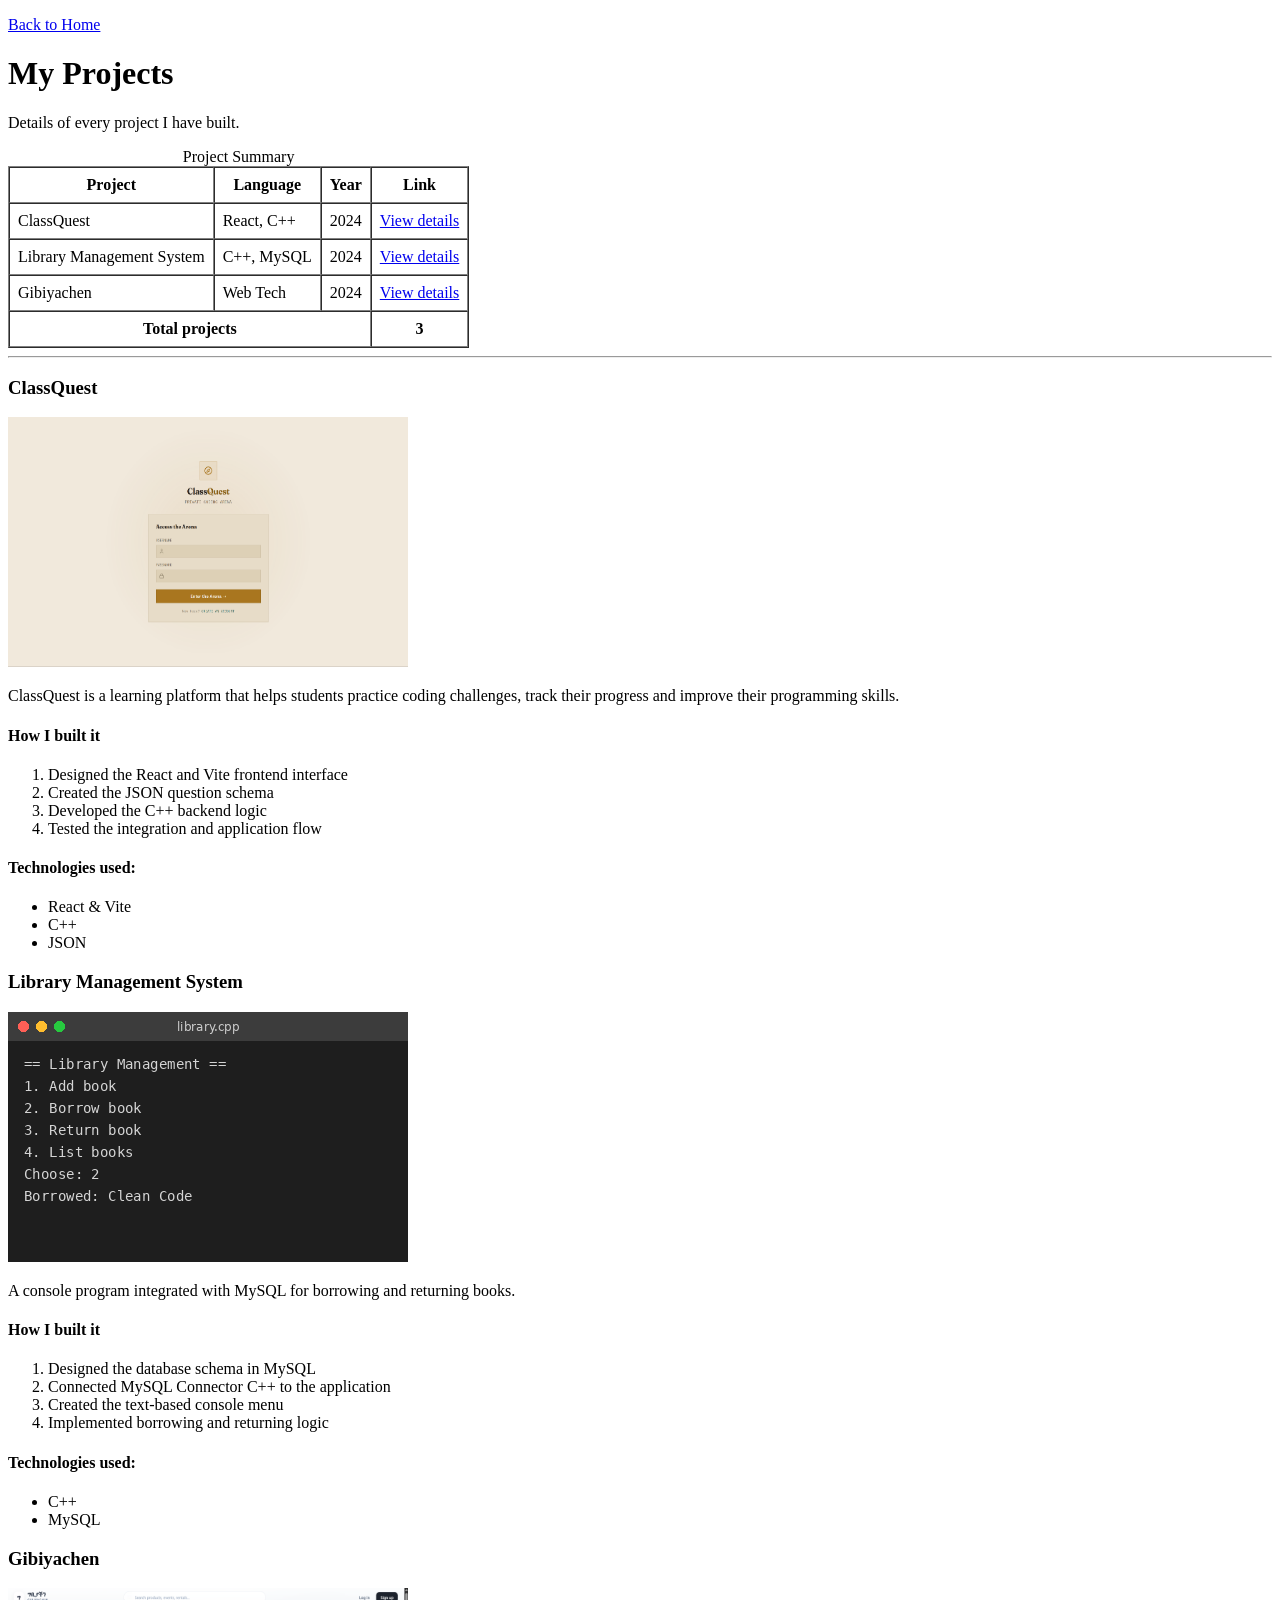
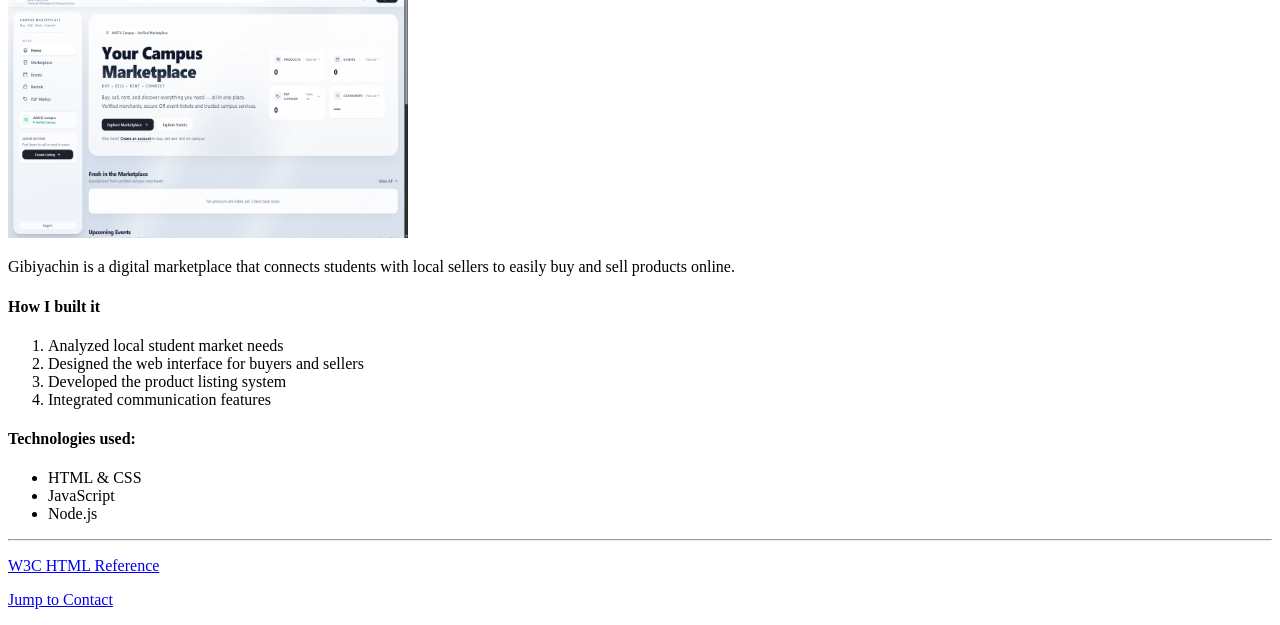
==== projects.html @ e8ac5df3 "Add projects page with project summaries and details - Created a new HTML file for the projects page" ====
<!DOCTYPE html>
<html lang="en">
<head>
    <meta charset="UTF-8">
    <title>Projects | Eyob Arega</title>
    <link rel="icon" type="image/png" href="images/favicon.png">
</head>
<body>
    <p><a href="index.html">Back to Home</a></p>
    <h1>My Projects</h1>
    <p>Details of every project I have built.</p>

    <!-- Lab 7: Project Summary Table -->
    <table border="1" cellpadding="8" cellspacing="0">
        <caption>Project Summary</caption>
        <thead>
            <tr>
                <th>Project</th>
                <th>Language</th>
                <th>Year</th>
                <th>Link</th>
            </tr>
        </thead>
        <tbody>
            <tr>
                <td>ClassQuest</td>
                <td>React, C++</td>
                <td>2024</td>
                <td><a href="#classquest">View details</a></td>
            </tr>
            <tr>
                <td>Library Management System</td>
                <td>C++, MySQL</td>
                <td>2024</td>
                <td><a href="#library">View details</a></td>
            </tr>
            <tr>
                <td>Gibiyachen</td>
                <td>Web Tech</td>
                <td>2024</td>
                <td><a href="#gibiyachen">View details</a></td>
            </tr>
        </tbody>
        <tfoot>
            <tr>
                <th colspan="3">Total projects</th>
                <th>3</th>
            </tr>
        </tfoot>
    </table>
    <hr>

    <!-- Lab 5 & 6: Project Details with Images and Lists -->
    <h3 id="classquest">ClassQuest</h3>
    <img src="images/classquest-project.png" alt="Screenshot of ClassQuest interface" width="400" height="250">
    <p>ClassQuest is a learning platform that helps students practice coding challenges, track their progress and improve their programming skills.</p>
    
    <h4>How I built it</h4>
    <ol>
        <li>Designed the React and Vite frontend interface</li>
        <li>Created the JSON question schema</li>
        <li>Developed the C++ backend logic</li>
        <li>Tested the integration and application flow</li>
    </ol>
    <h4>Technologies used:</h4>
    <ul>
        <li>React & Vite</li>
        <li>C++</li>
        <li>JSON</li>
    </ul>
    
    <h3 id="library">Library Management System</h3>
    <img src="images/project-library.png" alt="Screenshot of Library Management System console" width="400" height="250">
    <p>A console program integrated with MySQL for borrowing and returning books.</p>
    
    <h4>How I built it</h4>
    <ol>
        <li>Designed the database schema in MySQL</li>
        <li>Connected MySQL Connector C++ to the application</li>
        <li>Created the text-based console menu</li>
        <li>Implemented borrowing and returning logic</li>
    </ol>
    <h4>Technologies used:</h4>
    <ul>
        <li>C++</li>
        <li>MySQL</li>
    </ul>

    <h3 id="gibiyachen">Gibiyachen</h3>
    <img src="images/project-gibiyachen.png" alt="Screenshot of Gibiyachen digital marketplace" width="400" height="250">
    <p>Gibiyachin is a digital marketplace that connects students with local sellers to easily buy and sell products online.</p>

    <h4>How I built it</h4>
    <ol>
        <li>Analyzed local student market needs</li>
        <li>Designed the web interface for buyers and sellers</li>
        <li>Developed the product listing system</li>
        <li>Integrated communication features</li>
    </ol>
    <h4>Technologies used:</h4>
    <ul>
        <li>HTML & CSS</li>
        <li>JavaScript</li>
        <li>Node.js</li>
    </ul>
    <hr>

    <!-- Lab 4: External and In-page Links -->
    <p><a href="https://www.w3.org/">W3C HTML Reference</a></p>
    <p><a href="index.html#contact">Jump to Contact</a></p>
</body>
</html>
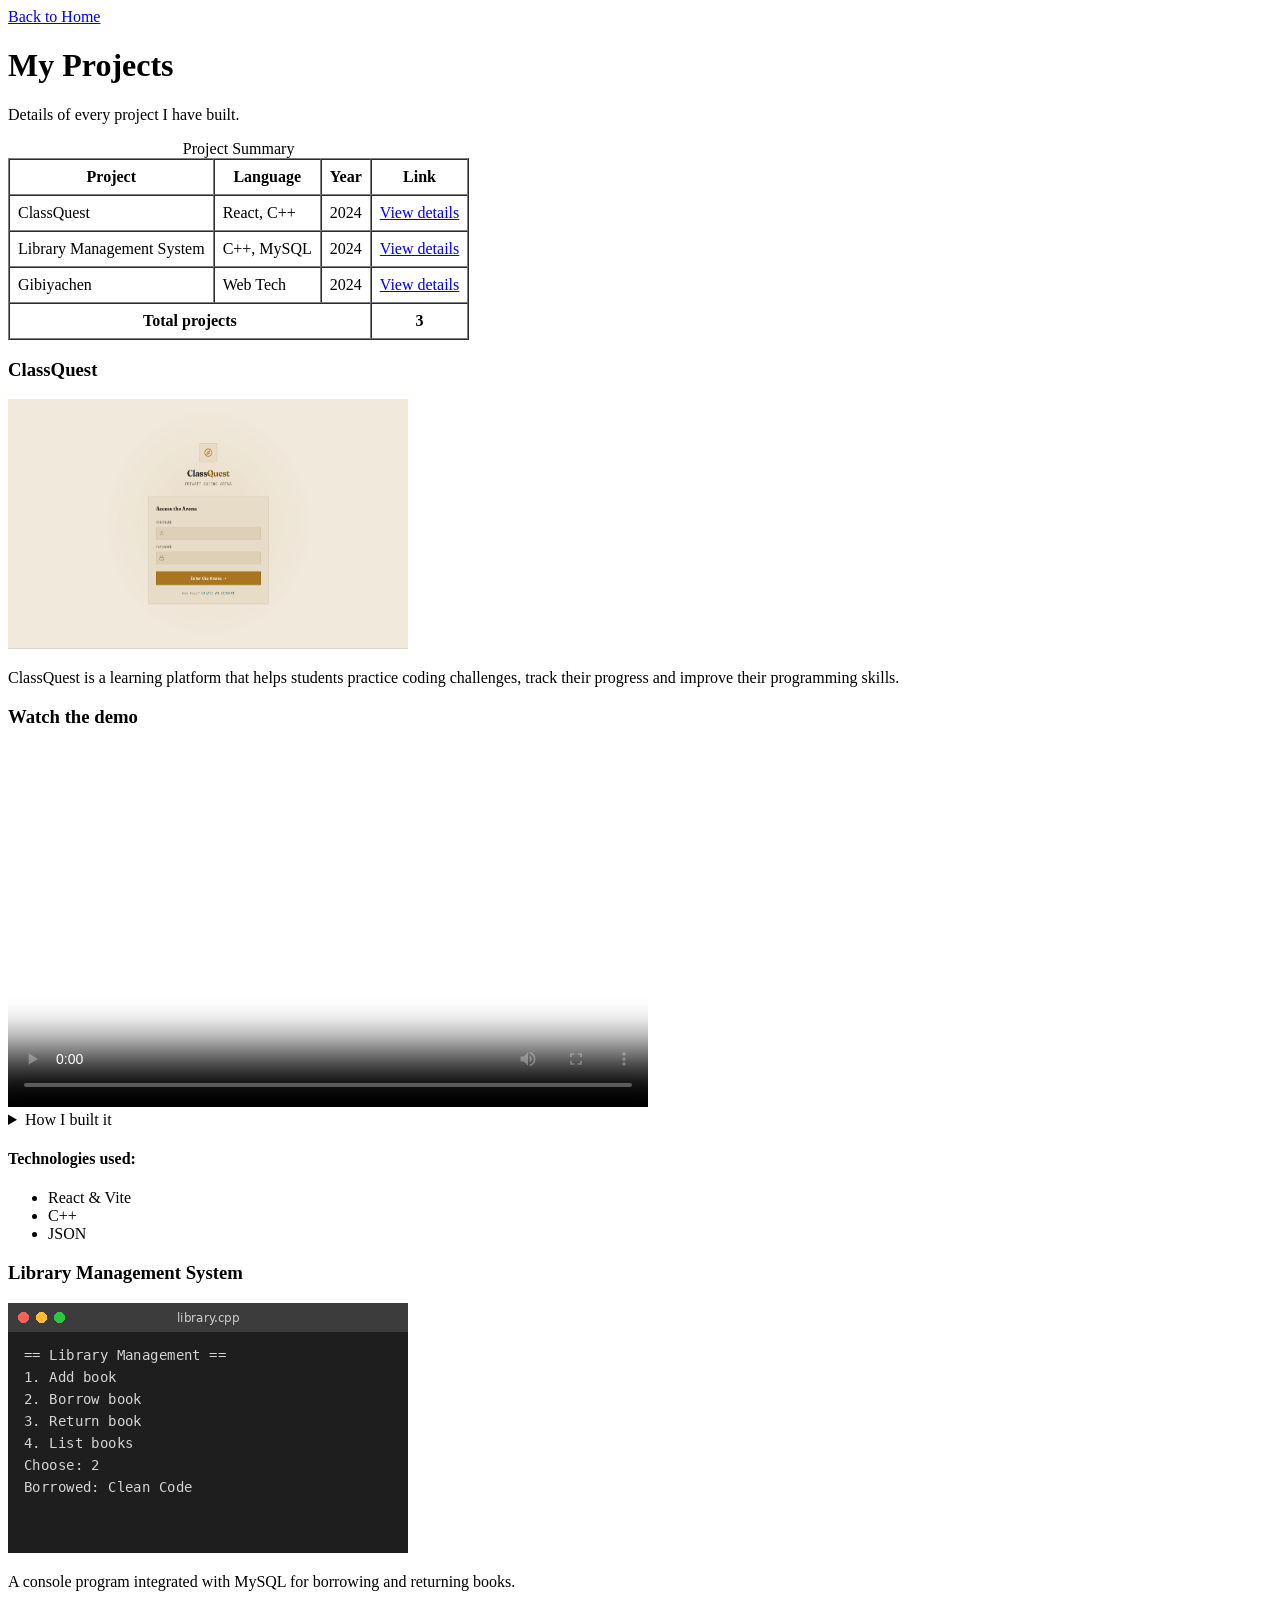
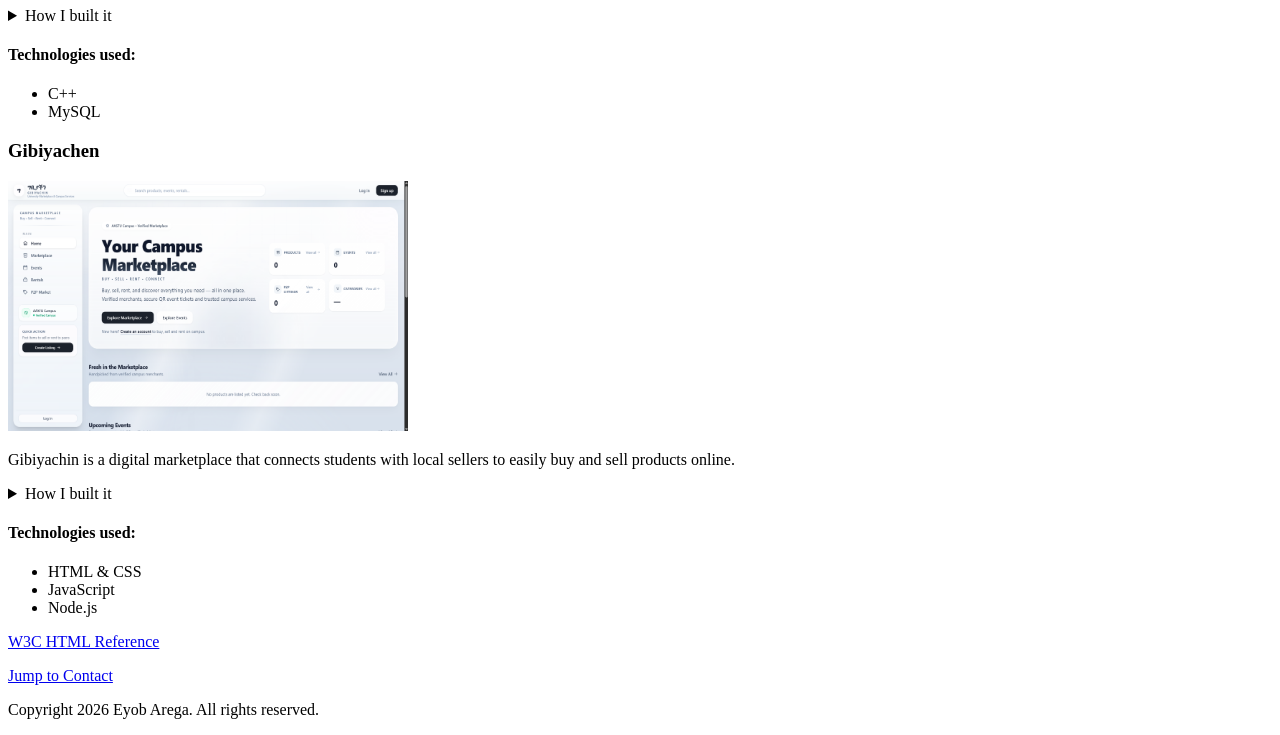
==== commit bc31a2f8: "Complete Lab 11: add audio introduction, video demo with captions, and iframe embeds" ====
--- a/projects.html
+++ b/projects.html
@@ -2,111 +2,143 @@
 <html lang="en">
 <head>
     <meta charset="UTF-8">
+    <meta name="viewport" content="width=device-width, initial-scale=1.0">
+    <meta name="description" content="Projects portfolio of Eyob Arega, featuring ClassQuest, Library Management System, and Gibiyachen.">
     <title>Projects | Eyob Arega</title>
     <link rel="icon" type="image/png" href="images/favicon.png">
 </head>
 <body>
-    <p><a href="index.html">Back to Home</a></p>
-    <h1>My Projects</h1>
-    <p>Details of every project I have built.</p>
+    <header>
+        <nav>
+            <a href="index.html">Back to Home</a>
+        </nav>
+    </header>
+    
+    <main>
+        <h1>My Projects</h1>
+        <p>Details of every project I have built.</p>
 
-    <!-- Lab 7: Project Summary Table -->
-    <table border="1" cellpadding="8" cellspacing="0">
-        <caption>Project Summary</caption>
-        <thead>
-            <tr>
-                <th>Project</th>
-                <th>Language</th>
-                <th>Year</th>
-                <th>Link</th>
-            </tr>
-        </thead>
-        <tbody>
-            <tr>
-                <td>ClassQuest</td>
-                <td>React, C++</td>
-                <td>2024</td>
-                <td><a href="#classquest">View details</a></td>
-            </tr>
-            <tr>
-                <td>Library Management System</td>
-                <td>C++, MySQL</td>
-                <td>2024</td>
-                <td><a href="#library">View details</a></td>
-            </tr>
-            <tr>
-                <td>Gibiyachen</td>
-                <td>Web Tech</td>
-                <td>2024</td>
-                <td><a href="#gibiyachen">View details</a></td>
-            </tr>
-        </tbody>
-        <tfoot>
-            <tr>
-                <th colspan="3">Total projects</th>
-                <th>3</th>
-            </tr>
-        </tfoot>
-    </table>
-    <hr>
+        <table border="1" cellpadding="8" cellspacing="0">
+            <caption>Project Summary</caption>
+            <thead>
+                <tr>
+                    <th>Project</th>
+                    <th>Language</th>
+                    <th>Year</th>
+                    <th>Link</th>
+                </tr>
+            </thead>
+            <tbody>
+                <tr>
+                    <td>ClassQuest</td>
+                    <td>React, C++</td>
+                    <td><time datetime="2024">2024</time></td>
+                    <td><a href="#classquest">View details</a></td>
+                </tr>
+                <tr>
+                    <td>Library Management System</td>
+                    <td>C++, MySQL</td>
+                    <td><time datetime="2024">2024</time></td>
+                    <td><a href="#library">View details</a></td>
+                </tr>
+                <tr>
+                    <td>Gibiyachen</td>
+                    <td>Web Tech</td>
+                    <td><time datetime="2024">2024</time></td>
+                    <td><a href="#gibiyachen">View details</a></td>
+                </tr>
+            </tbody>
+            <tfoot>
+                <tr>
+                    <th colspan="3">Total projects</th>
+                    <th>3</th>
+                </tr>
+            </tfoot>
+        </table>
 
-    <!-- Lab 5 & 6: Project Details with Images and Lists -->
-    <h3 id="classquest">ClassQuest</h3>
-    <img src="images/classquest-project.png" alt="Screenshot of ClassQuest interface" width="400" height="250">
-    <p>ClassQuest is a learning platform that helps students practice coding challenges, track their progress and improve their programming skills.</p>
-    
-    <h4>How I built it</h4>
-    <ol>
-        <li>Designed the React and Vite frontend interface</li>
-        <li>Created the JSON question schema</li>
-        <li>Developed the C++ backend logic</li>
-        <li>Tested the integration and application flow</li>
-    </ol>
-    <h4>Technologies used:</h4>
-    <ul>
-        <li>React & Vite</li>
-        <li>C++</li>
-        <li>JSON</li>
-    </ul>
-    
-    <h3 id="library">Library Management System</h3>
-    <img src="images/project-library.png" alt="Screenshot of Library Management System console" width="400" height="250">
-    <p>A console program integrated with MySQL for borrowing and returning books.</p>
-    
-    <h4>How I built it</h4>
-    <ol>
-        <li>Designed the database schema in MySQL</li>
-        <li>Connected MySQL Connector C++ to the application</li>
-        <li>Created the text-based console menu</li>
-        <li>Implemented borrowing and returning logic</li>
-    </ol>
-    <h4>Technologies used:</h4>
-    <ul>
-        <li>C++</li>
-        <li>MySQL</li>
-    </ul>
+        <!-- Lab 8: Project Details wrapped in <article> -->
+        <article id="classquest">
+            <h3>ClassQuest</h3>
+            <img src="images/classquest-project.png" alt="Screenshot of ClassQuest interface" width="400" height="250">
+            <p>ClassQuest is a learning platform that helps students practice coding challenges, track their progress and improve their programming skills.</p>
+            
+            <h3>Watch the demo</h3>
+            <video controls poster="images/project-demo-poster.jpg" width="640" height="360">
+                <source src="media/project-demo.mp4" type="video/mp4">
+                <source src="media/project-demo.webm" type="video/webm">
+                <track src="media/project-demo.vtt" kind="captions" srclang="en" label="English" default>
+                Your browser does not support the video tag.
+            </video>
 
-    <h3 id="gibiyachen">Gibiyachen</h3>
-    <img src="images/project-gibiyachen.png" alt="Screenshot of Gibiyachen digital marketplace" width="400" height="250">
-    <p>Gibiyachin is a digital marketplace that connects students with local sellers to easily buy and sell products online.</p>
+            <details>
+                <summary>How I built it</summary>
+                <ol>
+                    <li>Designed the React and Vite frontend interface</li>
+                    <li>Created the JSON question schema</li>
+                    <li>Developed the C++ backend logic</li>
+                    <li>Tested the integration and application flow</li>
+                </ol>
+            </details>
+            
+            <h4>Technologies used:</h4>
+            <ul>
+                <li>React & Vite</li>
+                <li>C++</li>
+                <li>JSON</li>
+            </ul>
+        </article>
+        
+        <article id="library">
+            <h3>Library Management System</h3>
+            <img src="images/project-library.png" alt="Screenshot of Library Management System console" width="400" height="250">
+            <p>A console program integrated with MySQL for borrowing and returning books.</p>
+            
+            <details>
+                <summary>How I built it</summary>
+                <ol>
+                    <li>Designed the database schema in MySQL</li>
+                    <li>Connected MySQL Connector C++ to the application</li>
+                    <li>Created the text-based console menu</li>
+                    <li>Implemented borrowing and returning logic</li>
+                </ol>
+            </details>
+            
+            <h4>Technologies used:</h4>
+            <ul>
+                <li>C++</li>
+                <li>MySQL</li>
+            </ul>
+        </article>
 
-    <h4>How I built it</h4>
-    <ol>
-        <li>Analyzed local student market needs</li>
-        <li>Designed the web interface for buyers and sellers</li>
-        <li>Developed the product listing system</li>
-        <li>Integrated communication features</li>
-    </ol>
-    <h4>Technologies used:</h4>
-    <ul>
-        <li>HTML & CSS</li>
-        <li>JavaScript</li>
-        <li>Node.js</li>
-    </ul>
-    <hr>
+        <article id="gibiyachen">
+            <h3>Gibiyachen</h3>
+            <img src="images/project-gibiyachen.png" alt="Screenshot of Gibiyachen digital marketplace" width="400" height="250">
+            <p>Gibiyachin is a digital marketplace that connects students with local sellers to easily buy and sell products online.</p>
 
-    <!-- Lab 4: External and In-page Links -->
-    <p><a href="https://www.w3.org/">W3C HTML Reference</a></p>
-    <p><a href="index.html#contact">Jump to Contact</a></p>
+            <details>
+                <summary>How I built it</summary>
+                <ol>
+                    <li>Analyzed local student market needs</li>
+                    <li>Designed the web interface for buyers and sellers</li>
+                    <li>Developed the product listing system</li>
+                    <li>Integrated communication features</li>
+                </ol>
+            </details>
+            
+            <h4>Technologies used:</h4>
+            <ul>
+                <li>HTML & CSS</li>
+                <li>JavaScript</li>
+                <li>Node.js</li>
+            </ul>
+        </article>
+
+        <p><a href="https://www.w3.org/">W3C HTML Reference</a></p>
+        <p><a href="index.html#contact">Jump to Contact</a></p>
+    </main>
+
+    <footer>
+        <p>Copyright 2026 Eyob Arega. All rights reserved.</p>
+    </footer>
 </body>
 </html>
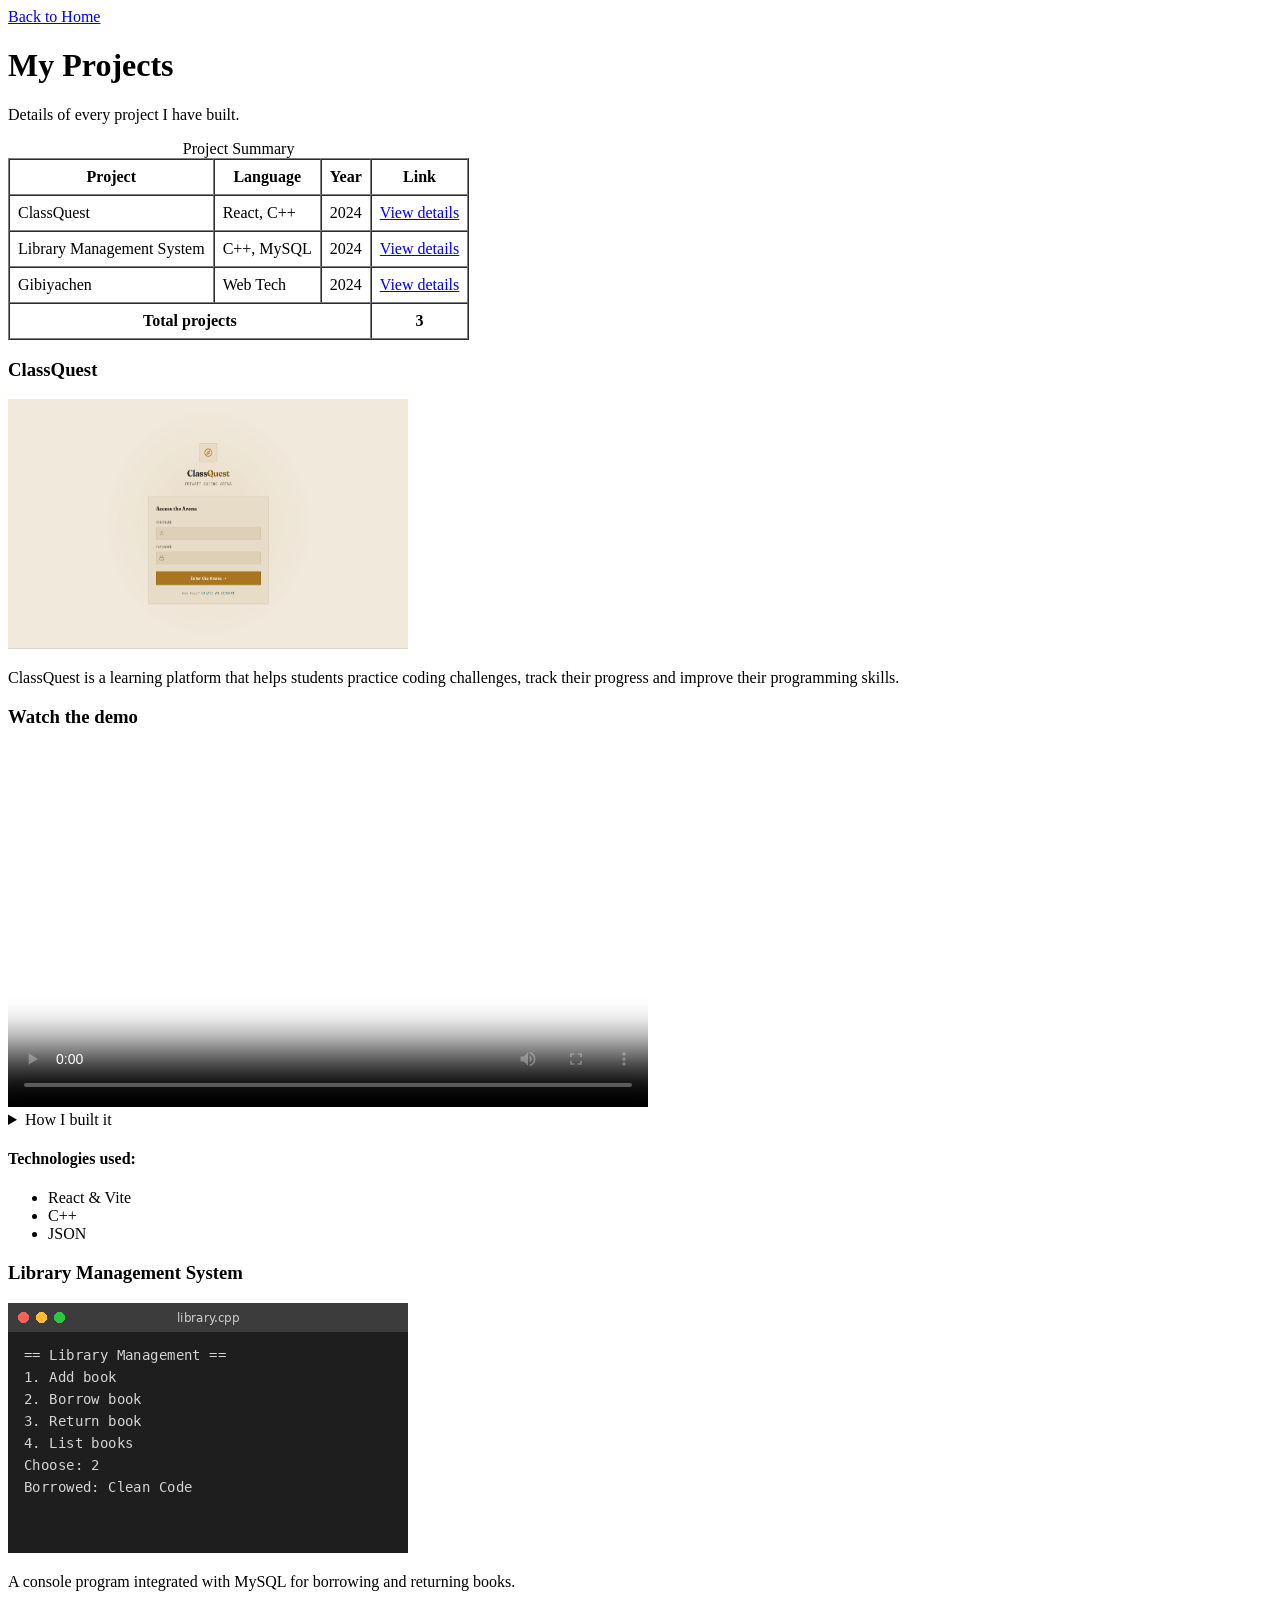
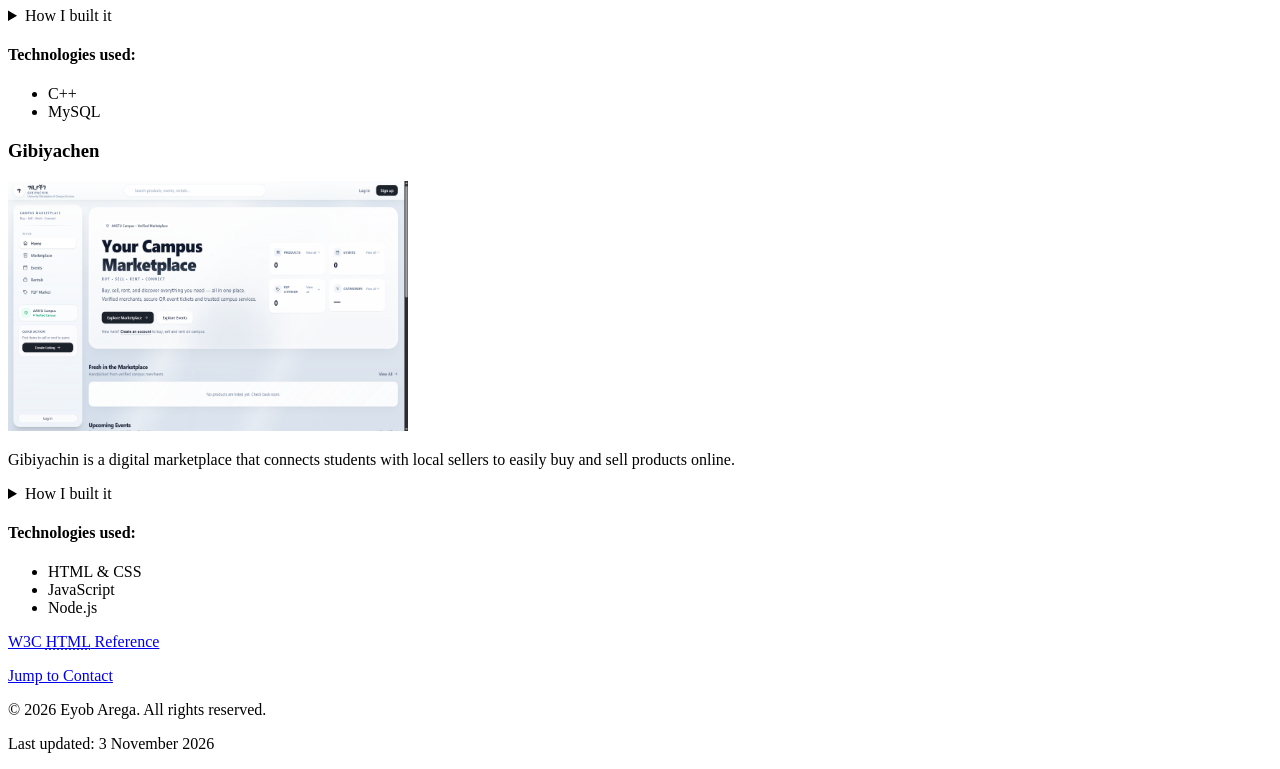
==== commit f25dd0e5: "Complete Lab 12: added collapsible details, dialog pop-up, meters, and progress bar" ====
--- a/projects.html
+++ b/projects.html
@@ -133,12 +133,14 @@
             </ul>
         </article>
 
-        <p><a href="https://www.w3.org/">W3C HTML Reference</a></p>
+        <p><a href="https://www.w3.org/">W3C <abbr title="HyperText Markup Language">HTML</abbr> Reference</a></p>
         <p><a href="index.html#contact">Jump to Contact</a></p>
     </main>
 
+    <!-- Lab 13: Added &copy; entity and <time> tag for last updated -->
     <footer>
-        <p>Copyright 2026 Eyob Arega. All rights reserved.</p>
+        <p>&copy; 2026 Eyob Arega. All rights reserved.</p>
+        <p>Last updated: <time datetime="2026-11-03">3 November 2026</time></p>
     </footer>
 </body>
 </html>
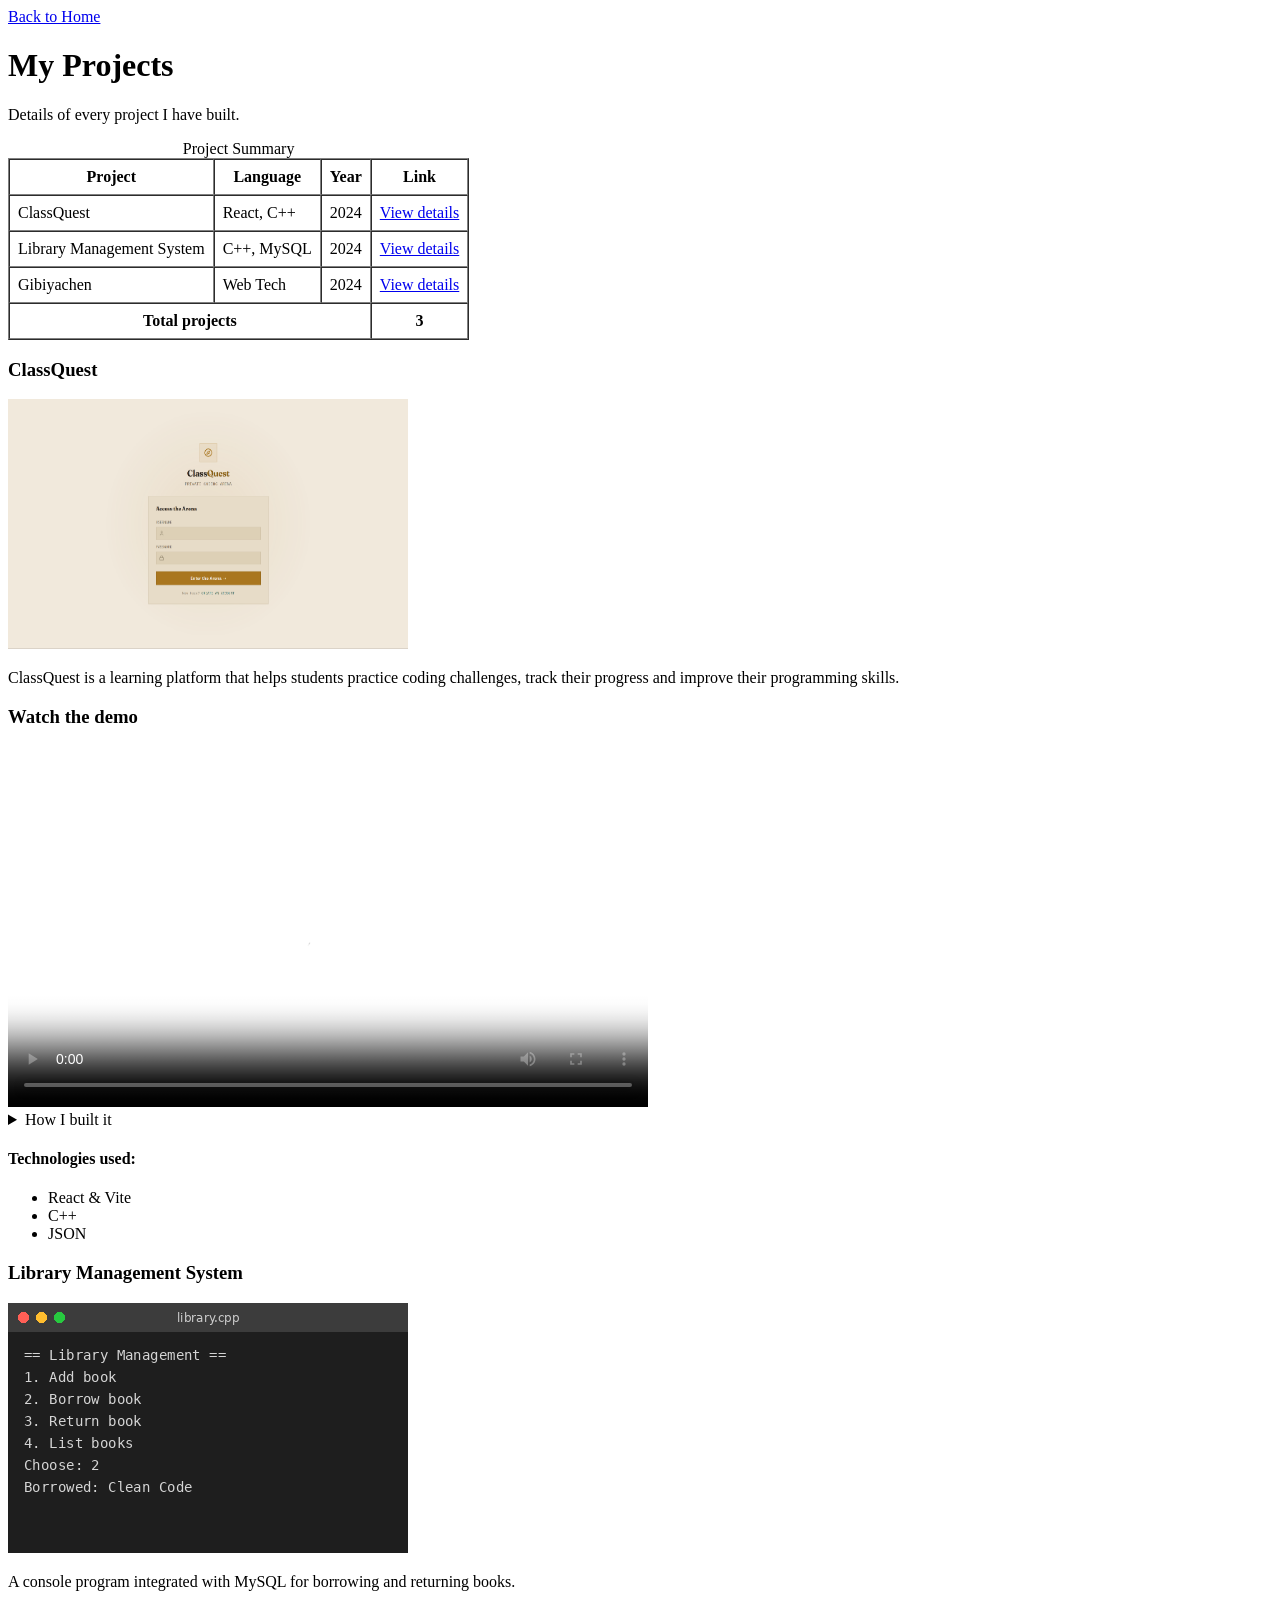
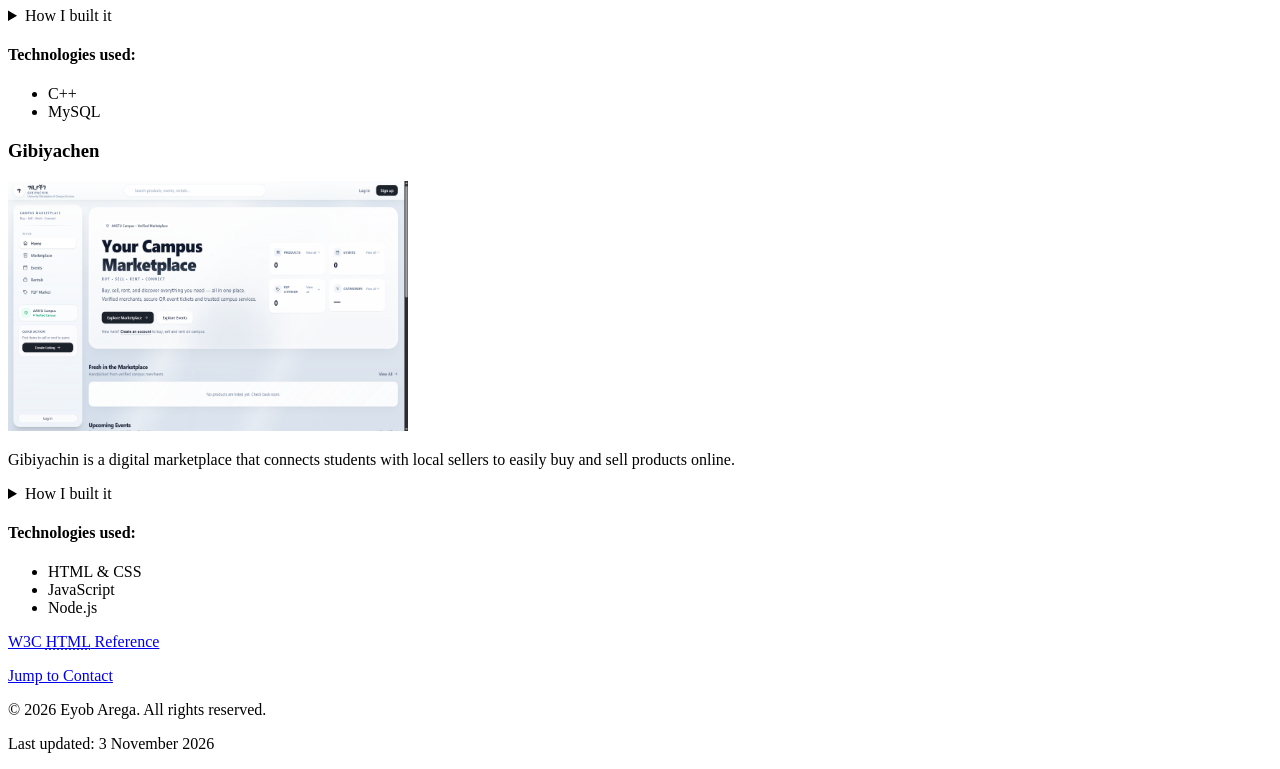
==== commit 263b32d1: "Add missing skills chart canvas Add keywords and author metadata to projects.html  Add keywords and " ====
--- a/projects.html
+++ b/projects.html
@@ -4,6 +4,8 @@
     <meta charset="UTF-8">
     <meta name="viewport" content="width=device-width, initial-scale=1.0">
     <meta name="description" content="Projects portfolio of Eyob Arega, featuring ClassQuest, Library Management System, and Gibiyachen.">
+    <meta name="keywords" content="Eyob Arega, portfolio, software engineering, HTML, projects">
+    <meta name="author" content="Eyob Arega">
     <title>Projects | Eyob Arega</title>
     <link rel="icon" type="image/png" href="images/favicon.png">
 </head>
@@ -56,7 +58,6 @@
             </tfoot>
         </table>
 
-        <!-- Lab 8: Project Details wrapped in <article> -->
         <article id="classquest">
             <h3>ClassQuest</h3>
             <img src="images/classquest-project.png" alt="Screenshot of ClassQuest interface" width="400" height="250">
